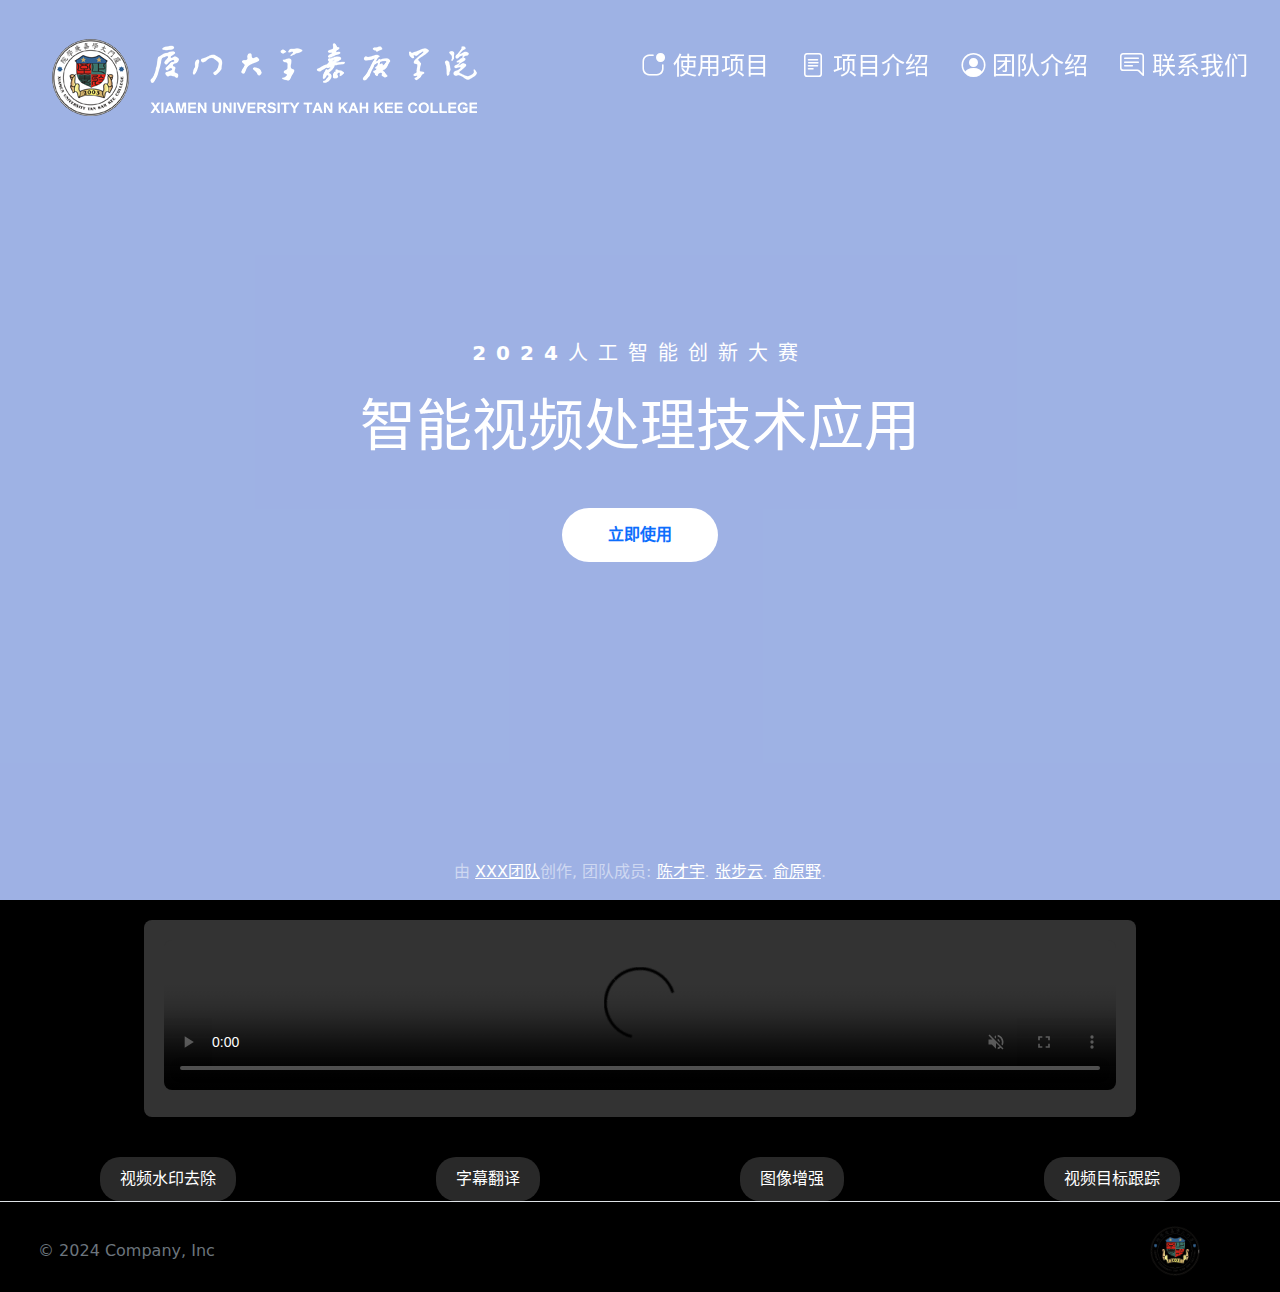
==== templates/index.html @ bd57f520 "Initial commit" ====
<!DOCTYPE html>
<html lang="zh-CN">
<head>
    <meta charset="utf-8"/>
    <meta name="referrer" content="no-referrer">
    <meta name="viewport" content="width=device-width, initial-scale=1.0">
    <link rel="shortcut icon" href="../static/image/logo-mini.ico">
    <link rel="stylesheet" href="../static/css/index.css">
    <link rel="stylesheet" href="../static/dist/css/bootstrap.min.css">
    <link rel="stylesheet" href="../static/bootstrap-icons-1.7/bootstrap-icons.css">
    <script src="../static/dist/js/bootstrap.bundle.min.js"></script>
    <title>智能视频处理技术研究与应用</title>
    <style>
        .navbar {
            transition: background-color 0.3s;
        }

        .navbar.scrolled {
            background-color: black !important;
        }

    </style>
</head>
<body>
<div class="video-box">
    <video class="video-background" preload="auto" loop playsinline autoplay
           src="../static/video/bg.mp4"
           tabindex="-1"
           muted="muted"></video>
    <div class="layer d-flex flex-column align-items-start justify-content-between w-100">
        <div class="d-flex align-items-center justify-content-between w-100 p-3 fixed-top navbar">
            <img src="../static/image/logo.png" alt="bytedance" class="ms-4"/>
            <div class="d-flex">
                <nav class="nav ms-auto">
                    <ul class="nav-list list-unstyled d-flex">
                        <li class="nav-item">
                            <a href="#feature-showcase" class="nav-link text-white fs-4">
                                <i class="bi bi-app-indicator"></i>
                                使用项目
                            </a>
                        </li>
                        <li class="nav-item">
                            <a href="#" class="nav-link text-white fs-4">
                                <i class="bi bi-file-text"></i>
                                项目介绍
                            </a>
                        </li>
                        <li class="nav-item"><a href="#" class="nav-link text-white fs-4">
                            <i class="bi bi-person-circle"></i>
                            团队介绍
                        </a>
                        </li>
                        <li class="nav-item"><a href="#" class="nav-link text-white fs-4">
                            <i class="bi bi-chat-right-text"></i>
                            联系我们
                        </a>
                        </li>
                    </ul>
                </nav>
            </div>
        </div>

        <div class="slogan">
            <div class="subtitle">2024人工智能创新大赛</div>
            <div class="title">智能视频处理技术应用</div>
            <div class="try-btn">
                <a href="#feature-showcase" class="text-decoration-none">立即使用</a>
            </div>
        </div>

        <footer class="mt-auto text-white-50 text-center footer">
            <p>由 <a href="#" class="text-white">XXX团队</a>创作, 团队成员:
                <a href="#" class="text-white">陈才宇</a>.
                <a href="#" class="text-white">张步云</a>.
                <a href="#" class="text-white">俞原野</a>.
            </p>
        </footer>
    </div>
</div>

<section class="bg-black from-[#1A1A1A] to-[#000000] text-white py-10 lg:py-20" id="feature-showcase">
    <div class="video-container">
        <div class="video-area">
            <video id="demoVideo" controls autoplay loop muted playsinline>
                <source src="https://d3phaj0sisr2ct.cloudfront.net/video/actions/effects.mp4" type="video/mp4">
                Your browser does not support the video tag.
            </video>
            <a href="/sb.html" id="video-link" class="video-button">立刻使用</a>
        </div>
    </div>
    <div class="feature-buttons">
        <div class="feature-button"
             onclick="changeVideo('effects')">视频水印去除
        </div>
        <div class="feature-button"
             onclick="changeVideo('text')">字幕翻译
        </div>
        <div class="feature-button"
             onclick="changeVideo('multitrack')">图像增强
        </div>
        <div class="feature-button"
             onclick="changeVideo('keyframes')">视频目标跟踪
        </div>
    </div>
</section>

<footer class="d-flex flex-wrap justify-content-between align-items-center pt-4 py-3 border-top bg-black text-white-50">
    <div class="col-md-4 d-flex align-items-center">
        <a href="/" class="mb-3 me-2 mb-md-0 text-white text-decoration-none lh-1">
            <svg class="bi" width="30" height="24">
                <use xlink:href="#bootstrap"/>
            </svg>
        </a>
        <span class="mb-3 mb-md-0 text-secondary">&copy; 2024 Company, Inc</span>
    </div>

    <ul class="nav col-md-4 justify-content-end list-unstyled d-flex">
        <li class="ms-3"><a class="text-white" href="#">
            <img src="../static/image/logo-mini.png" style="width: 50px; height: 50px;" alt="bytedance">
        </a></li>
        <li class="ms-3"><a class="text-whitee" href="#">
            <svg class="bi" width="24" height="24">
                <use xlink:href="#instagram"/>
            </svg>
        </a></li>
        <li class="ms-3"><a class="text-white" href="#">
            <svg class="bi" width="24" height="24">
                <use xlink:href="#facebook"/>
            </svg>
        </a></li>
    </ul>
</footer>

<script>
    window.addEventListener('scroll', function () {
        const navbar = document.querySelector('.navbar');
        if (window.scrollY > 0) {
            navbar.classList.add('scrolled');
        } else {
            navbar.classList.remove('scrolled');
        }
    });

    function changeVideo(feature) {
        const video1 = document.getElementById('demoVideo');
        const videoLink = document.getElementById('video-link');
        let videoSrc;
        let videohref;

        switch (feature) {
            case 'effects':
                videoSrc = 'https://d3phaj0sisr2ct.cloudfront.net/video/actions/effects.mp4';
                videohref = '/sb.html'
                break;
            case 'text':
                videoSrc = '../static/video/SBDemo.mp4';
                videohref = '/hr.html'
                break;
            case 'multitrack':
                videoSrc = 'https://d3phaj0sisr2ct.cloudfront.net/video/actions/multitrack.mp4';
                videohref = '/vt.html'
                break;
            case 'keyframes':
                videoSrc = '../static/video/VTTDemo.mp4';
                videohref = '/sb.html'
                break;
            default:
                videoSrc = 'https://d3phaj0sisr2ct.cloudfront.net/video/actions/effects.mp4';
                videohref = '#'
        }

        video1.src = videoSrc;
        videoLink.href = videohref;
        video1.load();
    }
</script>

</body>
</html>
---- static/css/index.css ----
* {
    margin: 0;
    padding: 0;
}

body {
    font-family: Gilroy Semi Bold, -apple-system, BlinkMacSystemFont, Segoe UI, PingFang SC, Hiragino Sans GB, Microsoft YaHei, Helvetica Neue, Helvetica, Arial, sans-serif, Apple Color Emoji, Segoe UI Emoji, Segoe UI Symbol;
}

.video-box {
    position: relative;
    height: 100vh;
    background-color: #C1CFF7;
    /*进行视频裁剪*/
    overflow: hidden;
}

.video-box .video-background {
    position: absolute;
    left: 50%;
    top: 50%;
    /*保证视频内容始终居中*/
    transform: translate(-50%, -50%);
    width: 100%;
    height: 100%;
    object-fit: cover;
    min-height: 800px;
}

.layer {
    position: absolute;
    left: 0;
    top: 0;
    width: 100%;
    height: 100vh;
    background: rgba(19, 60, 154, .2);
}

.layer img {
    margin-top: 15px;
    margin-left: 100px;
}

.slogan {
    position: absolute;
    top: 50%;
    left: 50%;
    transform: translate(-50%, -50%);
    width: 684px;
    color: white;
    text-align: center;
}

.slogan .subtitle {
    font-weight: 550;
    font-size: 20px;
    letter-spacing: 10px;
    margin: 0 0 16px;
}

.slogan .title {
    font-weight: 550;
    font-size: 56px;
    margin: 0 0 16px;
}

.slogan .try-btn {
    position: relative;
    left: 50%;
    width: 156px;
    height: 54px;
    line-height: 54px;
    margin-top: 40px;
    margin-left: -78px;
    color: #3370ff;
    background: white;
    text-align: center;
    border-radius: 100px;
    font-weight: 600;
}

.content {
    display: flex;
    justify-content: center;
    align-items: center;
    width: 100%;
    height: 100vh;
    background-color: black;
}

.content .avatar-box {
    display: flex;
    justify-content: space-between;
    align-items: center;
    color: white;
}

.content .avatar-box .avatar {
    width: 80px;
    height: 80px;
    border-radius: 50%;
    margin-right: 25px;
}

.content .avatar-box .nickname {
    font-size: 35px;
    font-weight: 550;
}

.fixed-top {
    position: fixed;
    top: 0;
    left: 0;
    width: 100%;
    z-index: 1030; /* 确保它在其他内容之上 */
}

.footer {
    position: absolute;
    bottom: 0;
    left: 50%;
    transform: translateX(-50%);
    width: 100%;
    text-align: center;
}

.video-container {
    display: flex;
    justify-content: center;
    padding: 20px;
}

.video-area {
    width: 80%;
    background-color: #333;
    padding: 20px;
    border-radius: 8px;
    position: relative;
    display: inline-block;
}

.video-area video {
    width: 100%;
    border-radius: 8px;
}

.video-button {
    position: absolute;
    top: 50%;
    left: 50%;
    transform: translate(-50%, -50%);
    display: none;
    padding: 10px 20px;
    background-color: rgba(0, 0, 0, 0.7);
    color: #fff;
    text-decoration: none;
    border-radius: 5px;
    font-size: 16px;
}

.video-area:hover .video-button {
    display: block;
}

.feature-buttons {
    display: flex;
    justify-content: space-around;
    margin-top: 20px;
}

.feature-button {
    background-color: #292929;
    color: white;
    padding: 10px 20px;
    border-radius: 20px;
    text-align: center;
    cursor: pointer;
    transition: background-color 0.3s;
}

.feature-button:hover {
    background-color: #4B4C4C;
}
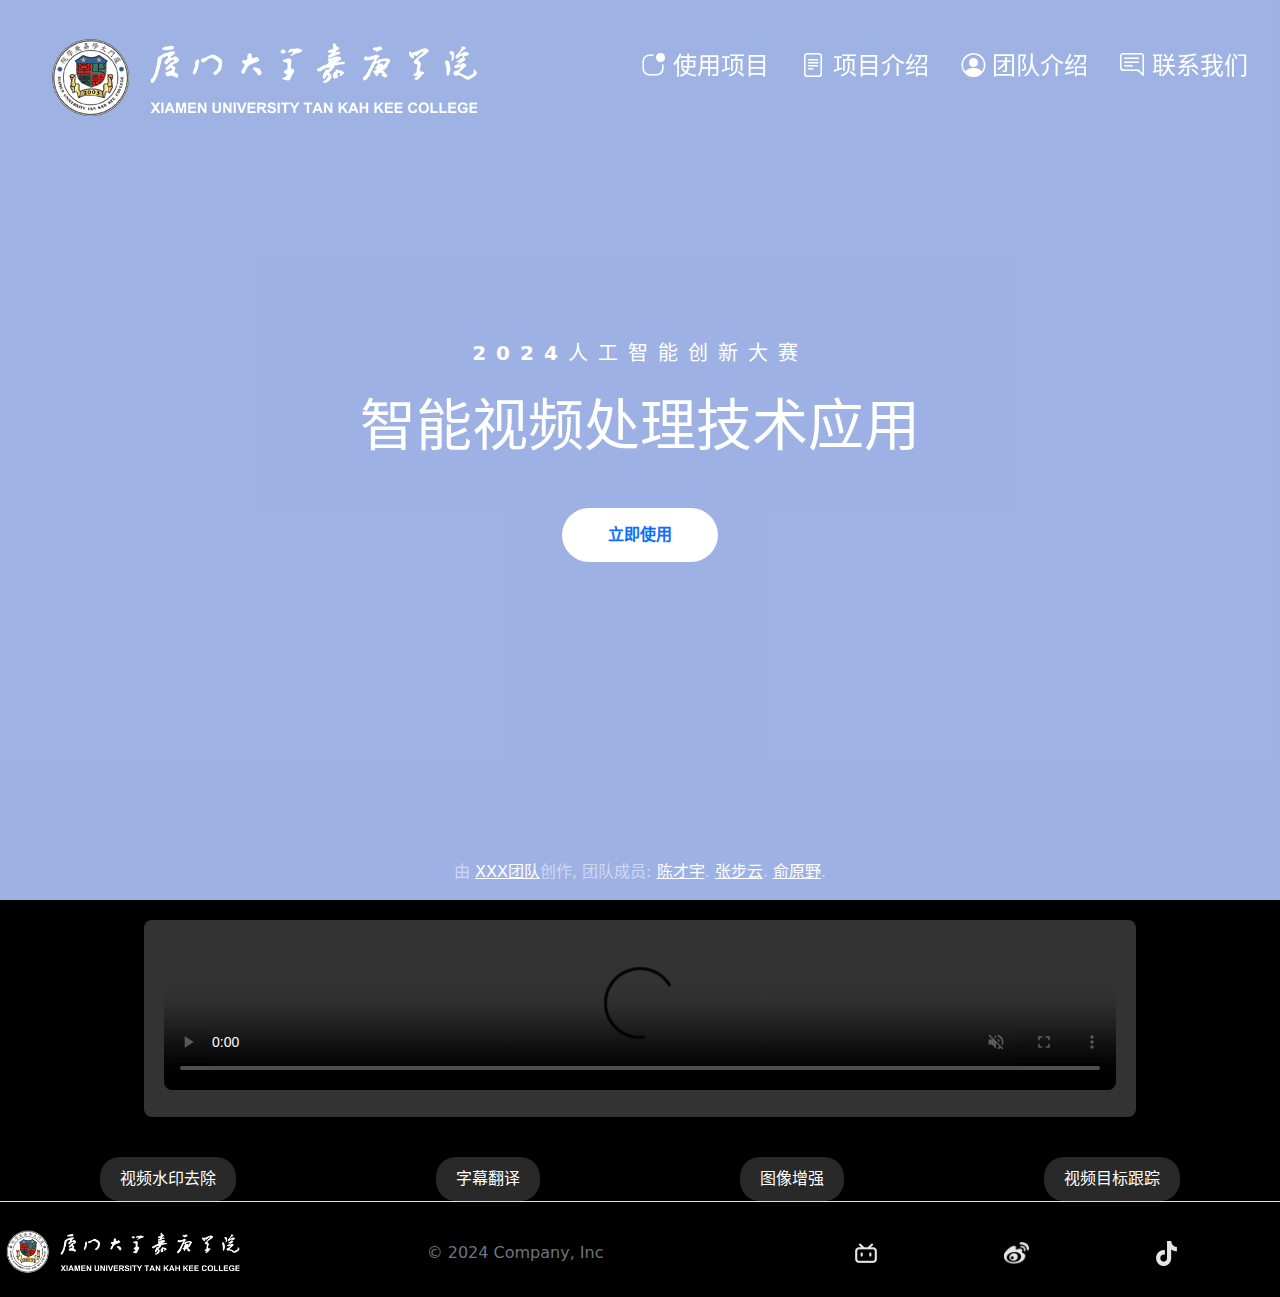
==== commit 721a7a79: "修复在flask环境下启动视频无法播放的问题" ====
--- a/templates/index.html
+++ b/templates/index.html
@@ -82,10 +82,10 @@
     <div class="video-container">
         <div class="video-area">
             <video id="demoVideo" controls autoplay loop muted playsinline>
-                <source src="https://d3phaj0sisr2ct.cloudfront.net/video/actions/effects.mp4" type="video/mp4">
+                <source src="../static/video/WRDemo.mp4" type="video/mp4">
                 Your browser does not support the video tag.
             </video>
-            <a href="/sb.html" id="video-link" class="video-button">立刻使用</a>
+            <a href="/WatermarkRemoval" id="video-link" class="video-button">立刻使用</a>
         </div>
     </div>
     <div class="feature-buttons">
@@ -106,29 +106,26 @@
 
 <footer class="d-flex flex-wrap justify-content-between align-items-center pt-4 py-3 border-top bg-black text-white-50">
     <div class="col-md-4 d-flex align-items-center">
-        <a href="/" class="mb-3 me-2 mb-md-0 text-white text-decoration-none lh-1">
-            <svg class="bi" width="30" height="24">
-                <use xlink:href="#bootstrap"/>
-            </svg>
+        <a href="#" class="mb-3 me-2 mb-md-0 text-white text-decoration-none lh-1">
+            <img src="../static/image/logo.png" style="max-width: 60%; height: auto;" alt="bytedance">
         </a>
+    </div>
+    <div class="col-md-4 d-flex align-items-center">
         <span class="mb-3 mb-md-0 text-secondary">&copy; 2024 Company, Inc</span>
     </div>
-
-    <ul class="nav col-md-4 justify-content-end list-unstyled d-flex">
-        <li class="ms-3"><a class="text-white" href="#">
-            <img src="../static/image/logo-mini.png" style="width: 50px; height: 50px;" alt="bytedance">
-        </a></li>
-        <li class="ms-3"><a class="text-whitee" href="#">
-            <svg class="bi" width="24" height="24">
-                <use xlink:href="#instagram"/>
-            </svg>
-        </a></li>
-        <li class="ms-3"><a class="text-white" href="#">
-            <svg class="bi" width="24" height="24">
-                <use xlink:href="#facebook"/>
-            </svg>
-        </a></li>
-    </ul>
+    <div class="col-md-4">
+        <div class="row">
+            <div class="col">
+                <img src="../static/image/bilibili-line.png" style="max-width: 20%; height: auto;" alt="bilibili">
+            </div>
+            <div class="col">
+                <img src="../static/image/weibo.png" style="max-width: 20%; height: auto;" alt="weibo">
+            </div>
+            <div class="col">
+                <img src="../static/image/tiktok.png" style="max-width: 20%; height: auto;" alt="tiktok">
+            </div>
+        </div>
+    </div>
 </footer>
 
 <script>
@@ -149,23 +146,23 @@
 
         switch (feature) {
             case 'effects':
-                videoSrc = 'https://d3phaj0sisr2ct.cloudfront.net/video/actions/effects.mp4';
-                videohref = '/sb.html'
+                videoSrc = '../static/video/WRDemo.mp4';
+                videohref = '/WatermarkRemoval'
                 break;
             case 'text':
                 videoSrc = '../static/video/SBDemo.mp4';
-                videohref = '/hr.html'
+                videohref = '/subtitling'
                 break;
             case 'multitrack':
-                videoSrc = 'https://d3phaj0sisr2ct.cloudfront.net/video/actions/multitrack.mp4';
-                videohref = '/vt.html'
+                videoSrc = '../static/video/IEDemo.mp4';
+                videohref = '/ImageEnhancement'
                 break;
             case 'keyframes':
                 videoSrc = '../static/video/VTTDemo.mp4';
-                videohref = '/sb.html'
+                videohref = '/VideoTargetTracking'
                 break;
             default:
-                videoSrc = 'https://d3phaj0sisr2ct.cloudfront.net/video/actions/effects.mp4';
+                videoSrc = '../static/video/WRDemo.mp4';
                 videohref = '#'
         }
 
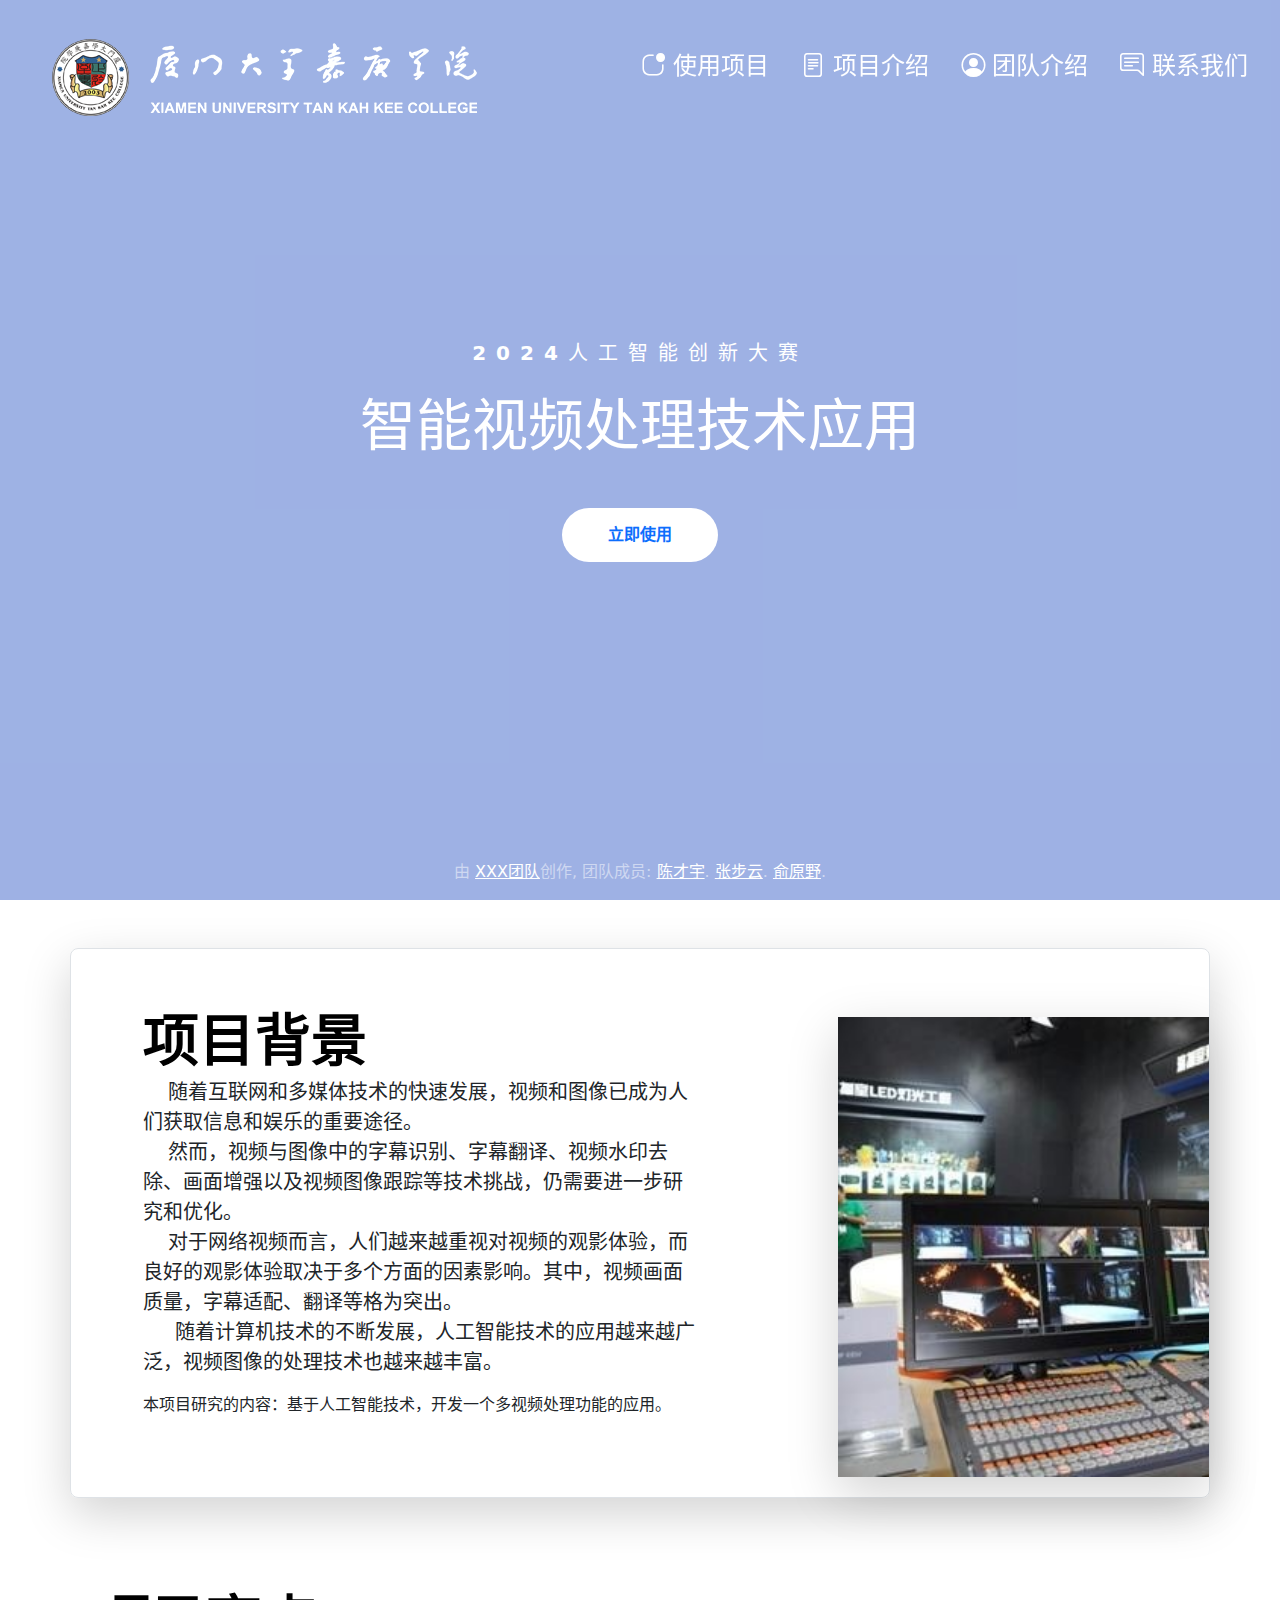
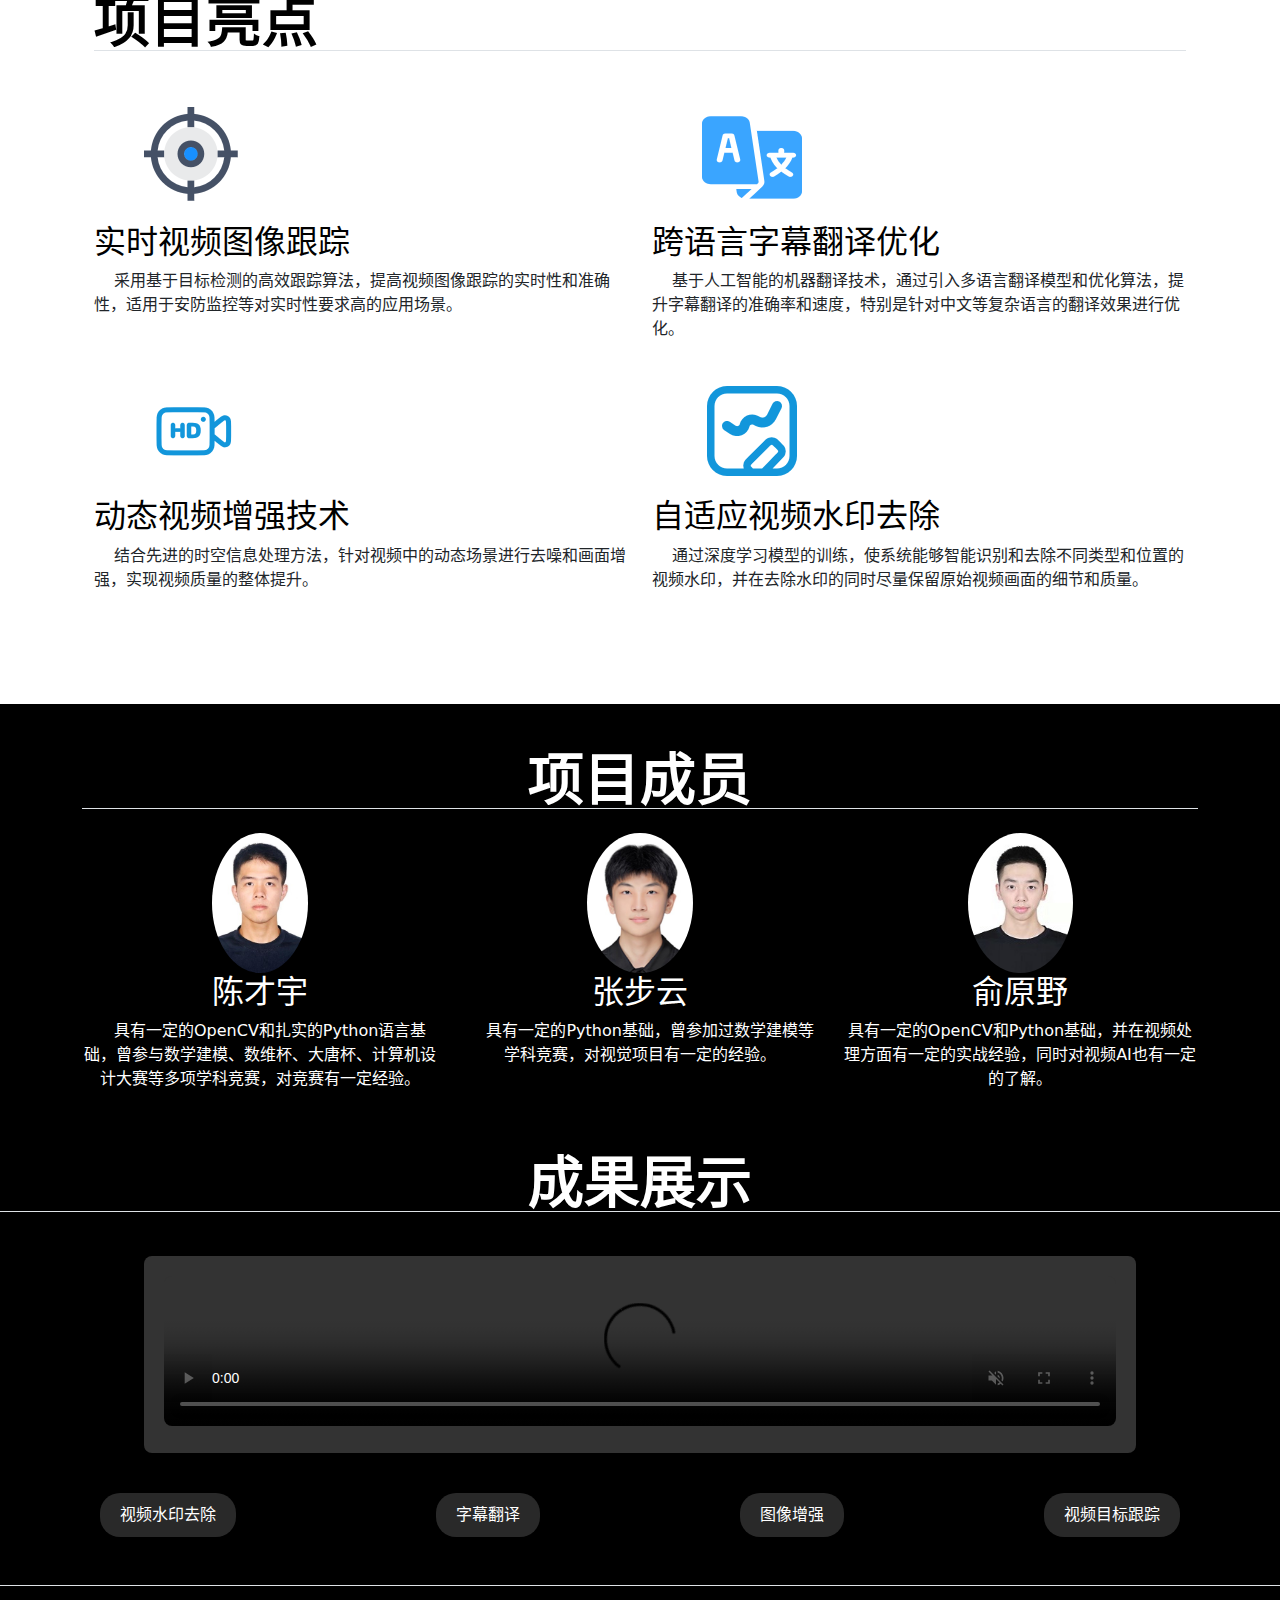
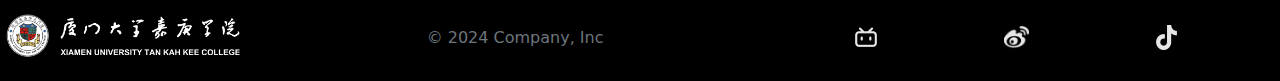
==== commit 87e14132: "2024年6月29日14:59:11 完善首页代码样式" ====
--- a/templates/index.html
+++ b/templates/index.html
@@ -18,42 +18,45 @@
         .navbar.scrolled {
             background-color: black !important;
         }
-
     </style>
 </head>
 <body>
-<div class="video-box">
+<div class="video-box" id="home">
     <video class="video-background" preload="auto" loop playsinline autoplay
            src="../static/video/bg.mp4"
            tabindex="-1"
            muted="muted"></video>
     <div class="layer d-flex flex-column align-items-start justify-content-between w-100">
         <div class="d-flex align-items-center justify-content-between w-100 p-3 fixed-top navbar">
-            <img src="../static/image/logo.png" alt="bytedance" class="ms-4"/>
+            <a href="#home" class="scroll-link">
+                <img src="../static/image/logo.png" alt="bytedance" class="ms-4"/>
+            </a>
             <div class="d-flex">
                 <nav class="nav ms-auto">
                     <ul class="nav-list list-unstyled d-flex">
                         <li class="nav-item">
-                            <a href="#feature-showcase" class="nav-link text-white fs-4">
+                            <a href="#feature-showcase" class="nav-link text-white fs-4 scroll-link">
                                 <i class="bi bi-app-indicator"></i>
                                 使用项目
                             </a>
                         </li>
                         <li class="nav-item">
-                            <a href="#" class="nav-link text-white fs-4">
+                            <a href="#introduction" class="nav-link text-white fs-4 scroll-link">
                                 <i class="bi bi-file-text"></i>
                                 项目介绍
                             </a>
                         </li>
-                        <li class="nav-item"><a href="#" class="nav-link text-white fs-4">
-                            <i class="bi bi-person-circle"></i>
-                            团队介绍
-                        </a>
-                        </li>
-                        <li class="nav-item"><a href="#" class="nav-link text-white fs-4">
-                            <i class="bi bi-chat-right-text"></i>
-                            联系我们
-                        </a>
+                        <li class="nav-item">
+                            <a href="#numbers" class="nav-link text-white fs-4 scroll-link">
+                                <i class="bi bi-person-circle"></i>
+                                团队介绍
+                            </a>
+                        </li>
+                        <li class="nav-item">
+                            <a href="#callus" class="nav-link text-white fs-4 scroll-link">
+                                <i class="bi bi-chat-right-text"></i>
+                                联系我们
+                            </a>
                         </li>
                     </ul>
                 </nav>
@@ -64,7 +67,7 @@
             <div class="subtitle">2024人工智能创新大赛</div>
             <div class="title">智能视频处理技术应用</div>
             <div class="try-btn">
-                <a href="#feature-showcase" class="text-decoration-none">立即使用</a>
+                <a href="#feature-showcase" class="text-decoration-none scroll-link">立即使用</a>
             </div>
         </div>
 
@@ -78,7 +81,105 @@
     </div>
 </div>
 
+<div>
+    <div class="b-example-divider"></div>
+    <div class="container my-5" id="introduction">
+        <div class="row p-4 pb-0 pe-lg-0 pt-lg-5 align-items-center rounded-3 border shadow-lg">
+            <div class="col-lg-7 p-3 p-lg-5 pt-lg-3">
+                <h1 class="display-4 fw-bold lh-1 text-body-emphasis">项目背景</h1>
+                <p class="lead">
+                    &nbsp;&nbsp;&nbsp;&nbsp;随着互联网和多媒体技术的快速发展，视频和图像已成为人们获取信息和娱乐的重要途径。<br>
+                    &nbsp;&nbsp;&nbsp;&nbsp;然而，视频与图像中的字幕识别、字幕翻译、视频水印去除、画面增强以及视频图像跟踪等技术挑战，仍需要进一步研究和优化。<br>
+                    &nbsp;&nbsp;&nbsp;&nbsp;对于网络视频而言，人们越来越重视对视频的观影体验，而良好的观影体验取决于多个方面的因素影响。其中，视频画面质量，字幕适配、翻译等格为突出。<br>
+                    &nbsp;&nbsp; &nbsp;&nbsp;随着计算机技术的不断发展，人工智能技术的应用越来越广泛，视频图像的处理技术也越来越丰富。
+                </p>
+                <div class="d-grid gap-2 d-md-flex justify-content-md-start mb-4 mb-lg-3">
+                    <p>本项目研究的内容：基于人工智能技术，开发一个多视频处理功能的应用。</p>
+                </div>
+            </div>
+            <div class="col-lg-4 offset-lg-1 p-0 overflow-hidden shadow-lg">
+                <img class="rounded-lg-3" src="../static/image/introduction.jpg" alt="introduction" width="720">
+            </div>
+        </div>
+    </div>
+
+    <div class="container px-4 py-5 rounded-3" id="featured-3">
+        <h1 class="display-4 fw-bold lh-1 text-body-emphasis border-bottom">项目亮点</h1>
+        <div class="row g-4 py-5 row-cols-1 row-cols-lg-2">
+            <div class="feature col">
+                <div class="feature-icon d-inline-flex align-items-center justify-content-center bg-gradient fs-2 mb-3">
+                    <img src="../static/image/VTT.png" alt="VTT" style="max-width: 50%; height: auto;">
+                </div>
+                <h3 class="fs-2 text-body-emphasis">实时视频图像跟踪</h3>
+                <p>
+                    &nbsp;&nbsp;&nbsp;&nbsp;采用基于目标检测的高效跟踪算法，提高视频图像跟踪的实时性和准确性，适用于安防监控等对实时性要求高的应用场景。
+                </p>
+            </div>
+            <div class="feature col">
+                <div class="feature-icon d-inline-flex align-items-center justify-content-center bg-gradient fs-2 mb-3">
+                    <img src="../static/image/translation.png" alt="translation" style="max-width: 50%; height: auto;">
+                </div>
+                <h3 class="fs-2 text-body-emphasis">跨语言字幕翻译优化</h3>
+                <p>
+                    &nbsp;&nbsp;&nbsp;&nbsp;基于人工智能的机器翻译技术，通过引入多语言翻译模型和优化算法，提升字幕翻译的准确率和速度，特别是针对中文等复杂语言的翻译效果进行优化。
+                </p>
+            </div>
+            <div class="feature col">
+                <div class="feature-icon d-inline-flex align-items-center justify-content-center bg-gradient fs-2 mb-3">
+                    <img src="../static/image/ie.png" alt="ie" style="max-width: 50%; height: auto;">
+                </div>
+                <h3 class="fs-2 text-body-emphasis">动态视频增强技术</h3>
+                <p>
+                    &nbsp;&nbsp;&nbsp;&nbsp;结合先进的时空信息处理方法，针对视频中的动态场景进行去噪和画面增强，实现视频质量的整体提升。
+                </p>
+            </div>
+            <div class="feature col">
+                <div class="feature-icon d-inline-flex align-items-center justify-content-center bg-gradient fs-2 mb-3">
+                    <img src="../static/image/wr.png" alt="wr" style="max-width: 50%; height: auto;">
+                </div>
+                <h3 class="fs-2 text-body-emphasis">自适应视频水印去除</h3>
+                <p>
+                    &nbsp;&nbsp;&nbsp;&nbsp;通过深度学习模型的训练，使系统能够智能识别和去除不同类型和位置的视频水印，并在去除水印的同时尽量保留原始视频画面的细节和质量。
+                </p>
+            </div>
+        </div>
+    </div>
+</div>
+
+<div id="numbers" class="bg-black">
+    <div class="container marketing text-center text-white">
+        <div class="py-3 pb-3 pt-5">
+            <h1 class="display-4 fw-bold lh-1 border-bottom">项目成员</h1>
+        </div>
+        <div class="row">
+            <div class="col-lg-4">
+                <img src="../static/image/person1.jpg" class="bd-placeholder-img rounded-circle original-size"
+                     width="140" height="140" alt="Placeholder">
+                <h2 class="fw-normal">陈才宇</h2>
+                <p>
+                    &nbsp;&nbsp;&nbsp;&nbsp;具有一定的OpenCV和扎实的Python语言基础，曾参与数学建模、数维杯、大唐杯、计算机设计大赛等多项学科竞赛，对竞赛有一定经验。
+                </p>
+            </div>
+            <div class="col-lg-4">
+                <img src="../static/image/person2.jpg" class="bd-placeholder-img rounded-circle original-size"
+                     width="140" height="140" alt="Placeholder">
+                <h2 class="fw-normal">张步云</h2>
+                <p> &nbsp;&nbsp;&nbsp;&nbsp;具有一定的Python基础，曾参加过数学建模等学科竞赛，对视觉项目有一定的经验。</p>
+            </div>
+            <div class="col-lg-4">
+                <img src="../static/image/person3.jpg" class="bd-placeholder-img rounded-circle original-size"
+                     width="140" height="140" alt="Placeholder">
+                <h2 class="fw-normal">俞原野</h2>
+                <p>具有一定的OpenCV和Python基础，并在视频处理方面有一定的实战经验，同时对视频AI也有一定的了解。</p>
+            </div>
+        </div>
+    </div>
+</div>
+
 <section class="bg-black from-[#1A1A1A] to-[#000000] text-white py-10 lg:py-20" id="feature-showcase">
+    <div class="py-10 pb-3 pt-5">
+        <h1 class="display-4 fw-bold lh-1 border-bottom text-center">成果展示</h1>
+    </div>
     <div class="video-container">
         <div class="video-area">
             <video id="demoVideo" controls autoplay loop muted playsinline>
@@ -88,7 +189,7 @@
             <a href="/WatermarkRemoval" id="video-link" class="video-button">立刻使用</a>
         </div>
     </div>
-    <div class="feature-buttons">
+    <div class="feature-buttons pb-5">
         <div class="feature-button"
              onclick="changeVideo('effects')">视频水印去除
         </div>
@@ -104,9 +205,10 @@
     </div>
 </section>
 
-<footer class="d-flex flex-wrap justify-content-between align-items-center pt-4 py-3 border-top bg-black text-white-50">
+<footer class="d-flex flex-wrap justify-content-between align-items-center pt-4 py-3 border-top bg-black text-white-50"
+        id="callus">
     <div class="col-md-4 d-flex align-items-center">
-        <a href="#" class="mb-3 me-2 mb-md-0 text-white text-decoration-none lh-1">
+        <a href="#home" class="mb-3 me-2 mb-md-0 text-white text-decoration-none lh-1 scroll-link">
             <img src="../static/image/logo.png" style="max-width: 60%; height: auto;" alt="bytedance">
         </a>
     </div>
@@ -138,6 +240,16 @@
         }
     });
 
+    document.querySelectorAll('.scroll-link').forEach(anchor => {
+        anchor.addEventListener('click', function (e) {
+            e.preventDefault();
+
+            document.querySelector(this.getAttribute('href')).scrollIntoView({
+                behavior: 'smooth'
+            });
+        });
+    })
+
     function changeVideo(feature) {
         const video1 = document.getElementById('demoVideo');
         const videoLink = document.getElementById('video-link');
--- a/static/css/index.css
+++ b/static/css/index.css
@@ -5,6 +5,7 @@
 
 body {
     font-family: Gilroy Semi Bold, -apple-system, BlinkMacSystemFont, Segoe UI, PingFang SC, Hiragino Sans GB, Microsoft YaHei, Helvetica Neue, Helvetica, Arial, sans-serif, Apple Color Emoji, Segoe UI Emoji, Segoe UI Symbol;
+    background: #1a1d20;
 }
 
 .video-box {
@@ -180,4 +181,10 @@
 
 .feature-button:hover {
     background-color: #4B4C4C;
+}
+
+.original-size {
+    object-fit: cover;
+    width: auto;
+    height: 140px;
 }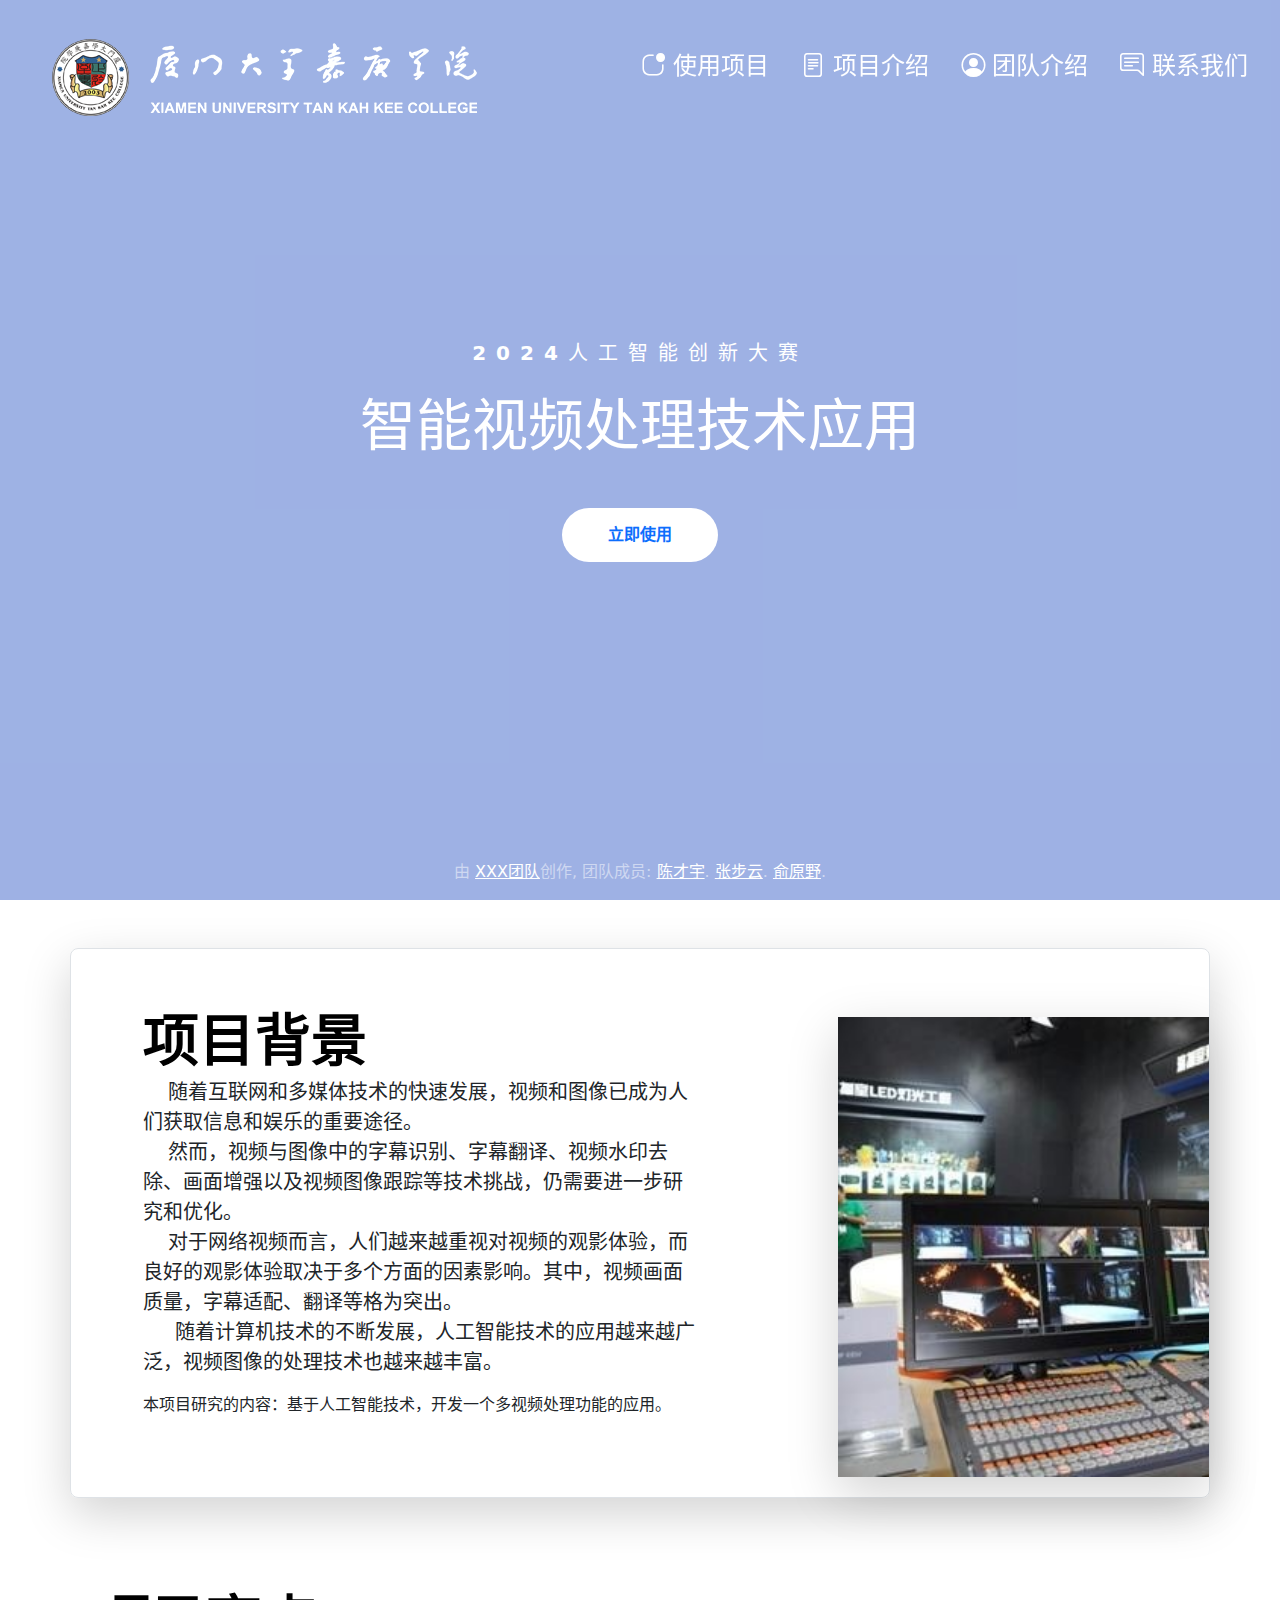
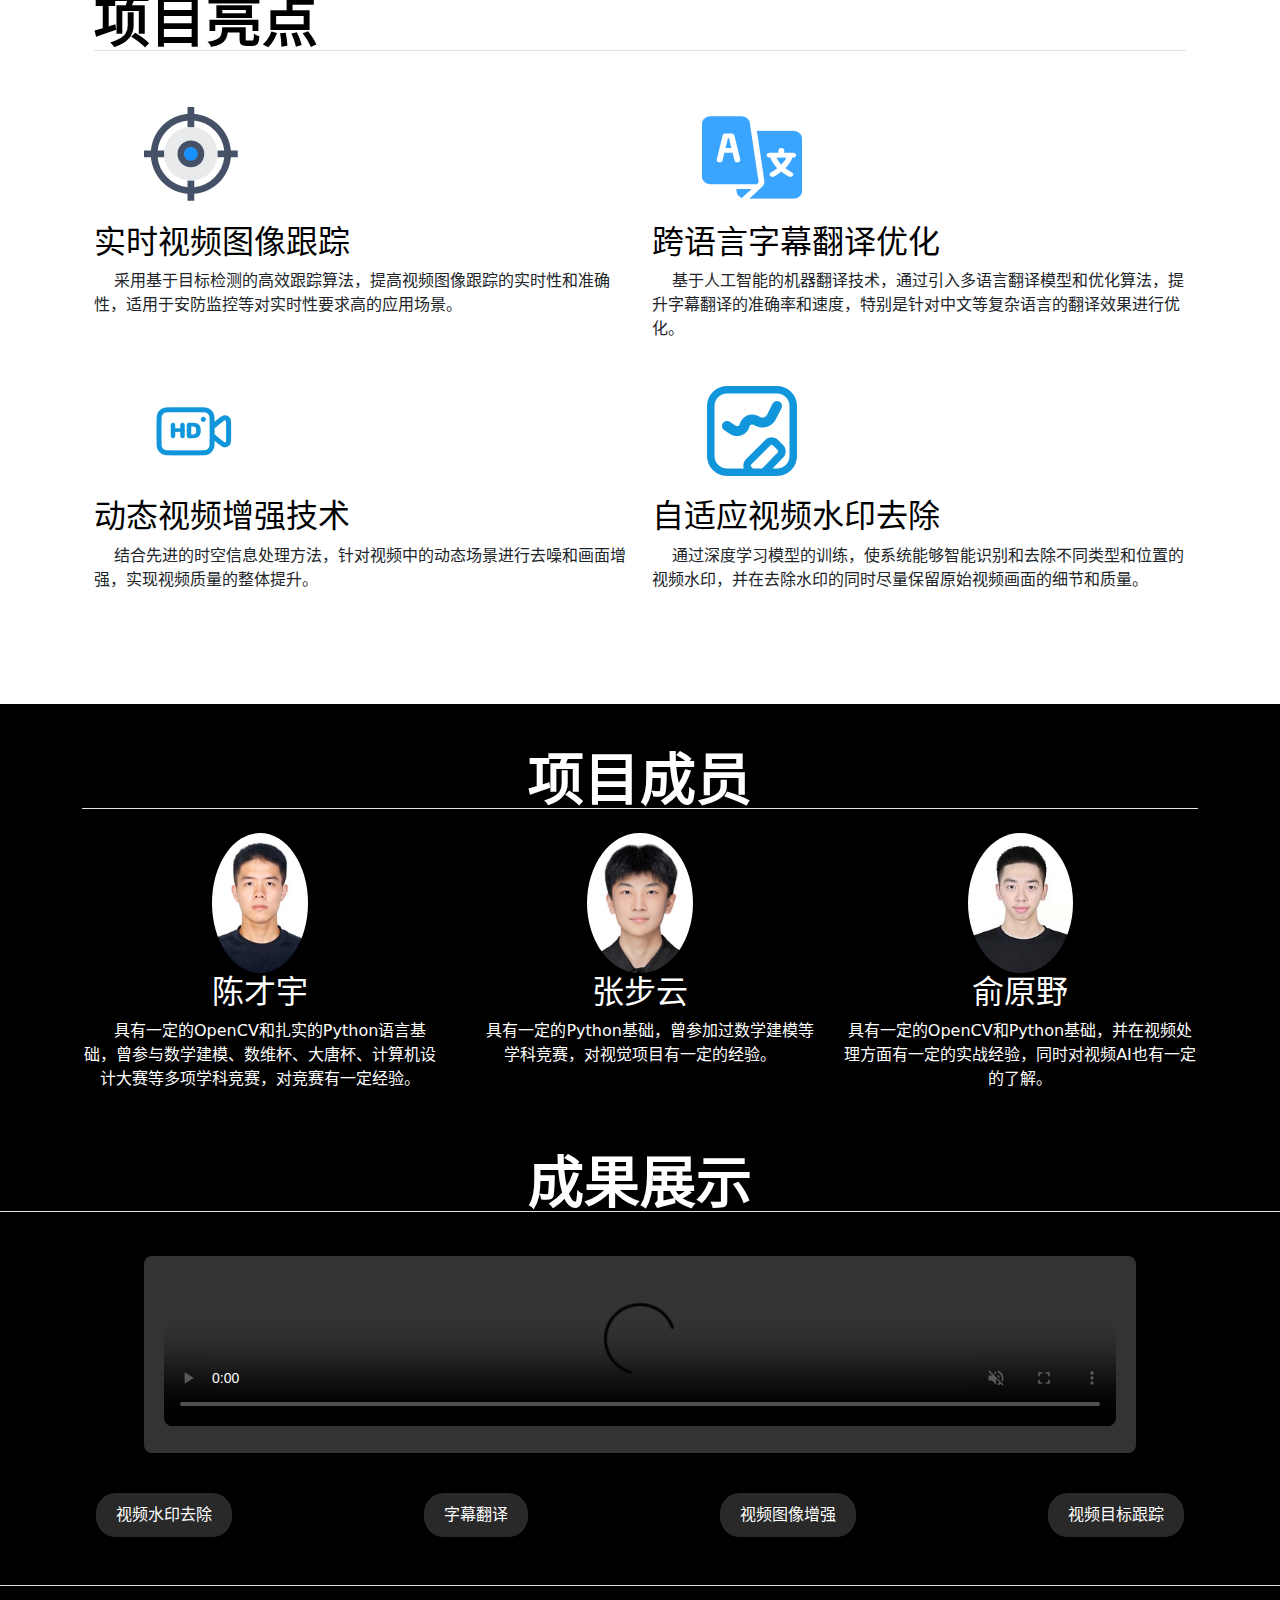
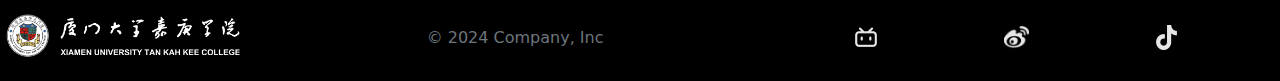
==== commit 6ecd3f01: "2024年6月30日00:55:19 视频水印界面完成" ====
--- a/templates/index.html
+++ b/templates/index.html
@@ -197,7 +197,7 @@
              onclick="changeVideo('text')">字幕翻译
         </div>
         <div class="feature-button"
-             onclick="changeVideo('multitrack')">图像增强
+             onclick="changeVideo('multitrack')">视频图像增强
         </div>
         <div class="feature-button"
              onclick="changeVideo('keyframes')">视频目标跟踪
